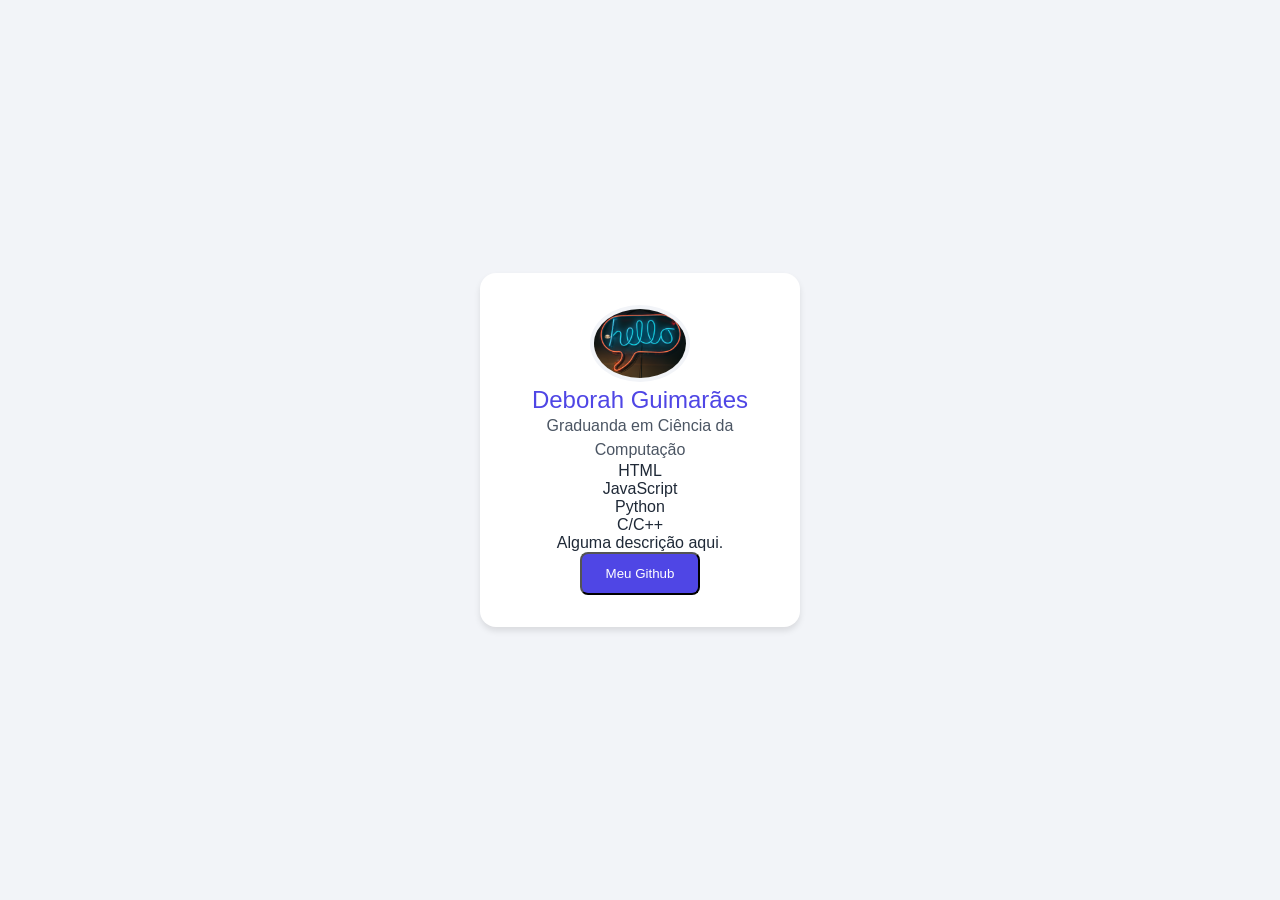
==== about.html @ 9f504b8b "Adicionou a página com o cartão do desenvolvedor." ====
<!DOCTYPE html>
<html lang="pt-BR">
    <head>
         <meta charset="UTF-8">
         <meta name="viewport" content="width=device-width, initial-scale=1.0">
         <title>Desenvolvedores</title>
         <link rel="stylesheet" href="css/style.css">
     </head>

     <body>
        <main class="pagina">
            <article class="cartao">
                <img src="img/pexels-meruyert-gonullu-7317281.jpg" alt="Avatar do desenvolvedor" class="cartao-avatar">
                <p class="cartao-nome">Deborah Guimarães</p>
                <p class="cartao-descricao">Graduanda em Ciência da Computação</p>
                
                <p class="habilidades">HTML</p>
                <p class="habilidades">JavaScript</p>
                <p class="habilidades">Python</p>
                <p class="habilidades">C/C++</p>

                <p>Alguma descrição aqui.</p>

                <button class="botao">Meu Github</button>
            </article>
        </main>
     </body>
</html>
---- css/style.css ----
:root {
    --cor-primaria: #4f46e5;
    --cor-destaque: #3730a3;
    --cor-fundo: #f2f4f8;
    --cor-texto: #1f2937;
}

* {
    margin: 0;
    padding: 0;
    box-sizing: border-box;
}

body {
    background-color: var(--cor-fundo);
    color: var(--cor-texto);
    font-family: sans-serif;
}

.pagina {
    min-height: 100vh;
    display: flex;
    align-items: center;
    justify-content: center;
}

.cartao {
    width: 100%;
    max-width: 320px;
    background-color: #fff;
    padding: 2rem;
    border-radius: 1rem;
    box-shadow: 0 4px 6px rgba(0,0,0,0.1);
    text-align: center;
}

.cartao-avatar {
    width: 100px;
    border-radius: 50%;
    border: 4px solid var(--cor-fundo);
}

.cartao-nome {
    font-size: 1.5rem;
    color: var(--cor-primaria);
}

.cartao-descricao {
    line-height: 1.5;
    color: #4b5563;
}

.habilidades {
    list-style: none;
    display: flex;
    flex-wrap: wrap;
    gap: 0.5rem;
    justify-content: center;
}

.botao {
    display: inline-block;
    text-decoration: none;
    background-color: var(--cor-primaria);
    color: #fff;
    padding: 0.75rem 1.5rem;
    border-radius: 0.5rem;
    transition: background-color 0.3s;
}
.botao:hover {
    background-color: var(--cor-destaque);
}

@media (max-width: 400px) {
    .cartao {
        padding: 1.5rem;
    }
}
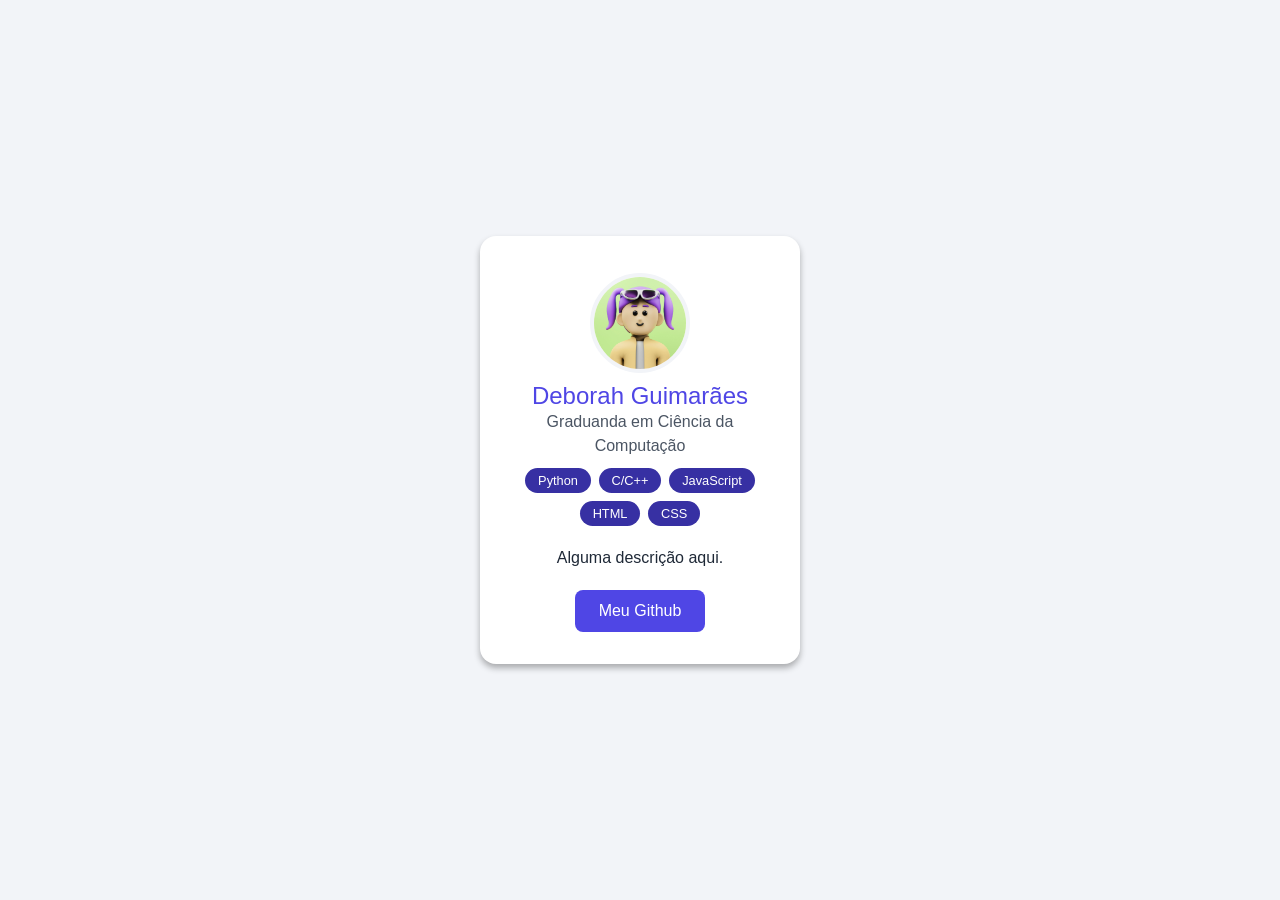
==== commit acb23647: "Correções no cartão de perfil." ====
--- a/about.html
+++ b/about.html
@@ -10,18 +10,21 @@
      <body>
         <main class="pagina">
             <article class="cartao">
-                <img src="img/pexels-meruyert-gonullu-7317281.jpg" alt="Avatar do desenvolvedor" class="cartao-avatar">
+                <img src="img/luthfi-alfarizi-yXAGGbVuhEY-unsplash.jpg" alt="Avatar da desenvolvedora" class="cartao-avatar">
                 <p class="cartao-nome">Deborah Guimarães</p>
-                <p class="cartao-descricao">Graduanda em Ciência da Computação</p>
+                <p class="cartao-cargo">Graduanda em Ciência da Computação</p>
                 
-                <p class="habilidades">HTML</p>
-                <p class="habilidades">JavaScript</p>
-                <p class="habilidades">Python</p>
-                <p class="habilidades">C/C++</p>
+                <ul class="habilidades">
+                    <li class="habilidade">Python</li>
+                    <li class="habilidade">C/C++</li>
+                    <li class="habilidade">JavaScript</li>
+                    <li class="habilidade">HTML</li>   
+                    <li class="habilidade">CSS</li>                
+                </ul>
 
-                <p>Alguma descrição aqui.</p>
+                <p class="cartao-descricao">Alguma descrição aqui.</p>
 
-                <button class="botao">Meu Github</button>
+                <a class="botao" href="https://www.github.com/deborahsag">Meu Github</a>
             </article>
         </main>
      </body>
--- a/css/style.css
+++ b/css/style.css
@@ -30,12 +30,13 @@
     background-color: #fff;
     padding: 2rem;
     border-radius: 1rem;
-    box-shadow: 0 4px 6px rgba(0,0,0,0.1);
+    box-shadow: 0 4px 6px rgba(0,0,0,0.3);
     text-align: center;
 }
 
 .cartao-avatar {
     width: 100px;
+    margin: 5px;
     border-radius: 50%;
     border: 4px solid var(--cor-fundo);
 }
@@ -45,7 +46,7 @@
     color: var(--cor-primaria);
 }
 
-.cartao-descricao {
+.cartao-cargo {
     line-height: 1.5;
     color: #4b5563;
 }
@@ -56,6 +57,22 @@
     flex-wrap: wrap;
     gap: 0.5rem;
     justify-content: center;
+    margin-top: 10px;
+    margin-bottom: 10px;
+}
+.habilidade {
+    font-size: 0.8rem;
+    background-color: var(--cor-destaque);
+    color: #fff;
+    padding: 0.3rem 0.8rem; 
+    border-radius: 10rem;
+}
+
+.cartao-descricao {
+    line-height: 1.5;
+    color: var(--cor-texto);
+    margin-top: 20px;
+    margin-bottom: 20px;
 }
 
 .botao {
